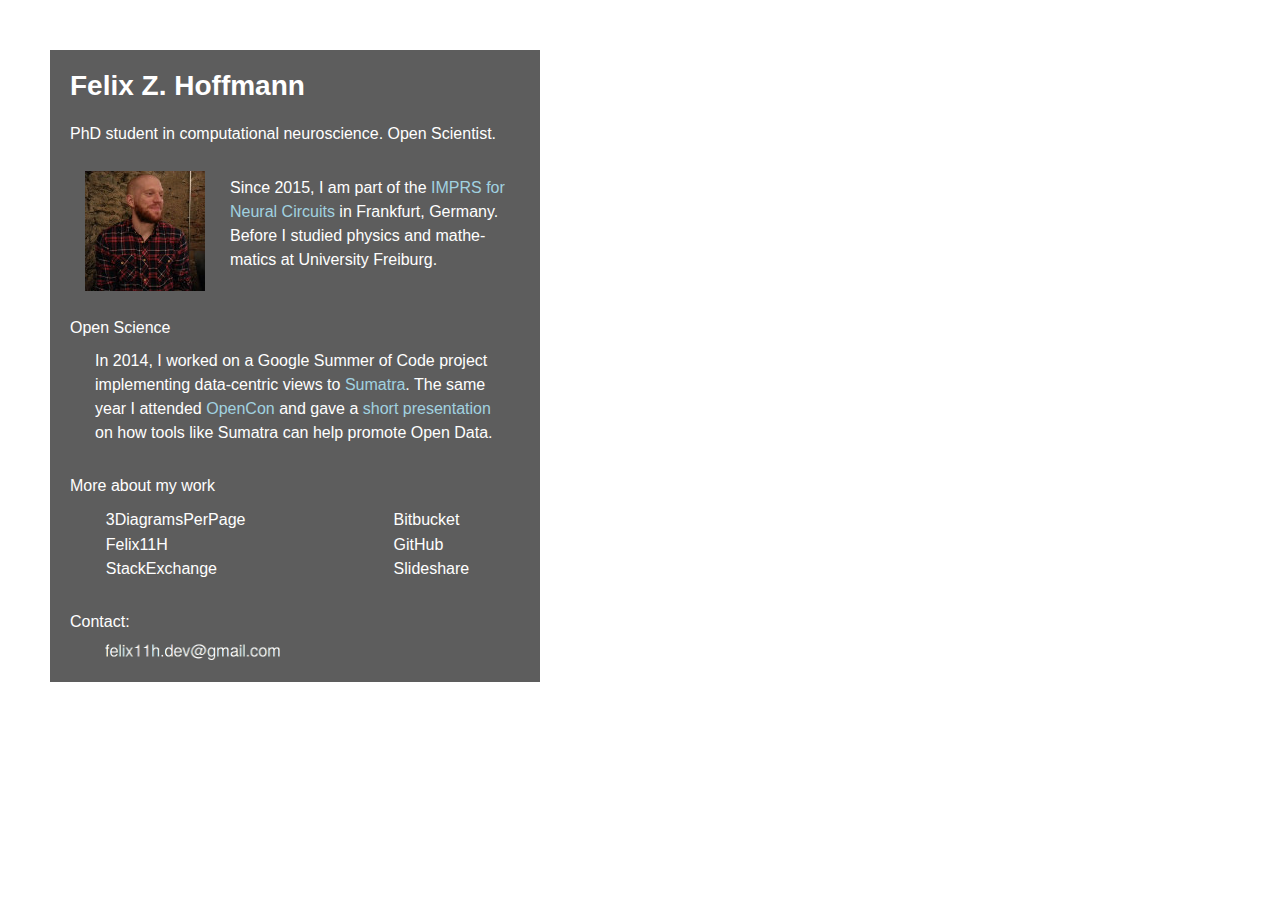
==== index.html @ 8c6c7e8d "3dpp: Wordpress -> GitHub pages link" ====
<!doctype html>
<html>

<script>
  (function(i,s,o,g,r,a,m){i['GoogleAnalyticsObject']=r;i[r]=i[r]||function(){
  (i[r].q=i[r].q||[]).push(arguments)},i[r].l=1*new Date();a=s.createElement(o),
  m=s.getElementsByTagName(o)[0];a.async=1;a.src=g;m.parentNode.insertBefore(a,m)
  })(window,document,'script','//www.google-analytics.com/analytics.js','ga');

  ga('create', 'UA-71582159-1', 'auto');
  ga('send', 'pageview');

</script>

  <head>
    <title>Felix Z. Hoffmann</title>
    <meta http-equiv="content-type" content="text/html; charset=utf-8" />
    <link rel="stylesheet" href="styles.css" type="text/css" />	
    <link rel="stylesheet" href="media/css/font-awesome.min.css">
    <script type="text/javascript" src="jquery-1.11.1.min.js"></script>
    <script type="text/javascript" src="jquery-backstretch.js"></script>
    <script type="text/javascript">
     $.backstretch("img/seminar.jpg", {speed: 150});
    </script>
  </head>
	
  <body>
    <div id="content">
      <h1>Felix Z. Hoffmann</h1>
      <p style="margin-top: 20px"> 
        PhD student in computational neuroscience. Open Scientist.
      </p>

      <!-- <h2>Me</h2> -->
      <p style="margin-left:10px;margin-right:15px;margin-top:30px;text-align:lwft;"> 
        <img src="img/profile.jpg" width="120" style="float:left; padding-left: 5px;padding-right: 25px; margin-top: -5px;">
       Since 2015, I am part of the <a href="http://brain.mpg.de/graduate-studies.html">IMPRS for Neural Circuits</a> in Frankfurt, Germany. Before I
       studied physics and mathe- matics at University Freiburg.
      </p>


      <!-- <p style="margin-top: 45px; margin-bottom: 15px">
      Research <br/>
      <div style="margin-left:35px; margin-right: 35px; margin-top:-10px">
      <ul style="width=100%; float:left; color: white;  
      font-family: Helvetica; list-style-type: none;">   
      <li> </li>
      </ul>
      </div>
      </p>  -->


      <h2 style="margin-top: 40px;"> Open Science </h2>

      <p style="margin-top: -10px; margin-bottom: 5px; margin-right: 25px; margin-left:25px">
        In 2014, I worked on a Google Summer of Code project
        implementing data-centric views to <a href="https://github.com/open-research/sumatra">Sumatra</a><!--, a toolkit
        supporting reproducibility in computational research-->. The same
        year I attended <a href="http://www.opencon2015.org/">OpenCon</a> and gave a <a href="https://youtu.be/xfIG2vorf7g?t=21m38s">short presentation</a>
        on how tools like Sumatra can help promote Open Data. 
      </p>
  

      <!-- <h2>Research</h2>
      <p>  </p>

      <h2> Open Science</h2>
      
      
      <p style="margin-top: 35px">
      Latest:
      <div style="margin-left:5px; margin-right: 0px; margin-top:-15px">
      <dl style="color: white;  font-family: Helvetica;">
      <dt>Jan 2015</dt>
      <dd>
      I'll be at the  
      <a href="https://www.force11.org/meetings/force2015">
      Force2015 conference
      </a> 
      in Oxford, demoing Sumatra. Come say hi!
      </dd>
      <dt>Nov 2014</dt>
      <dd>
      I'm attending 
      <a href="http://opencon2014.org/">OpenCon2014</a> 
      in Washington, D.C.!
      </dd>
      <dt>Sep 2014</dt>
      <dd>
      I'm participating in the <a href="http://www.bccn-goettingen.de/events/cns-course">12th Summer Course on Computational Neuroscience</a> in Göttingen.
      </dd> 
      <dt>Aug 2014</dt> 
      <dd>               
      I completed my <a href="https://www.google-melange.com/gsoc/homepage/google/gsoc2014">Google Summer of Code</a> project, implementing a data-centric approach to provenace capture with <a href=http://neuralensemble.org/sumatra/">Sumatra.</a> 
      </dd>
      </dl>
      </div>
      </p> -->

      <h2 style="margin-top:25px"> More about my work </h2>

        <div style="margin-left:35px; margin-right: 50px; margin-top:-10px">
          <ul style="width=50%; float:left; color: white;  
              font-family: Helvetica; list-style-type: none;">            
            <li>
              <a class="profile" href="http://felix11h.github.io/blog/">
                <i class="fa fa-bar-chart fa-fw"></i> 3DiagramsPerPage
              </a> 
            </li>
            <li>
              <a class="profile" href="https://twitter.com/Felix11H">
                <i class="fa fa-twitter fa-fw"></i> Felix11H
              </a> 
            </li>
            <li>
              <a class="profile" href="http://stackexchange.com/users/354346/felix-hoffmann">
                <i class="fa fa-stack-exchange fa-fw"></i> StackExchange
              </a>
            </li> 
          </ul>

          <ul style="width=50%; float:right; color: white;  
              font-family: Helvetica; list-style-type: none;">            
            <li>              
              <a class="profile" href="https://bitbucket.org/Felix11H">
                <i class="fa fa-bitbucket fa-fw"></i> Bitbucket
              </a>
            </li>
            <li>
              <a class="profile" href="https://github.com/Felix11H">
                <i class="fa fa-github fa-fw"></i> GitHub
              </a>
            </li>

            <li>
              <a class="profile" href="http://www.slideshare.net/Felix11H">
                <i class="fa fa-slideshare fa-fw"></i> Slideshare
              </a>
            </li>
          </ul>

        </div>



      <p>
        &nbsp; </br>
        &nbsp; </br>
      </p>


      <!-- <p style="margin-top: 50px; margin-bottom: 15px">
      Personal: <br/>
      <div style="margin-left:35px; margin-right: 35px; margin-top:-10px">
      <ul style="width=100%; float:left; color: white;  
      font-family: Helvetica; list-style-type: none;">   
      <li> I have a 
      <a class="profile" href="http://brickset.com/sets/wantedby-Felix11H">Lego wishlist</a>. Here's <a class="profile" href="lego/index.html">why</a>.</li>
      </ul>
      </div>
      </p> -->
  


      <!-- <p style="margin-top:-10px">Network Profiles:
      <div style="margin-left:5px; margin-right: 0px; margin-top:-15px">
      <dl style="color: white;  font-family: Helvetica;">
      <dt>Blog</dt>
      <dd>
      <a href="http://3diagramsperpage.wordpress.com/">
      3DiagramsPerPage
      </a> 
      </dd>
      <dt>Twitter</dt>
      <dd>
      <a href="https://twitter.com/Felix11H">
      @Felix11H
      </a> 
      </dd> 
      </dl>
      </div>
      </p> -->


      <p style="margin-top: 55px; margin-bottom: -5px">
      Contact: <br/>
        <img src="img/dev_addr.png" width="175" style="padding-left:35px;padding-top:10px">
      </p>


    </div>
  </body>
	
</html>
---- styles.css ----
* { padding: 0; margin: 0; }
p { color: white; font-family: Helvetica; font-size: 16px; line-height: 24px; margin-bottom: 22px; }
h1 { color: white; font-family: Helvetica; font-size: 28px; line-height: 32px; margin-bottom:20px; }
h2 { color: white; font-family: Helvetica; font-size: 16px; line-height: 32px; margin-bottom:15px; font-weight: normal;}
a { color: #A1D2E0; font-weight: normal; text-decoration: none; }
a:hover { text-decoration: underline; }

#content {background-color: rgba(53,53,53,0.8);; width: 450px; padding: 20px 20px 20px 20px; margin: 50px auto 0 50px !important; }
img {border: none;}
p.small { color: #547D91; font-family: Helvetica; font-size: 12px; line-height: 24px; margin-bottom: 22px; }

.profile{color: white; font-weight:normal;}
.profile:hover {text-decoration: none; color: #A1D2E0;}

li { margin: 0.05em; text-align: float-left; color: white; font-family: Helvetica; font-size: 16px; line-height: 24px;}
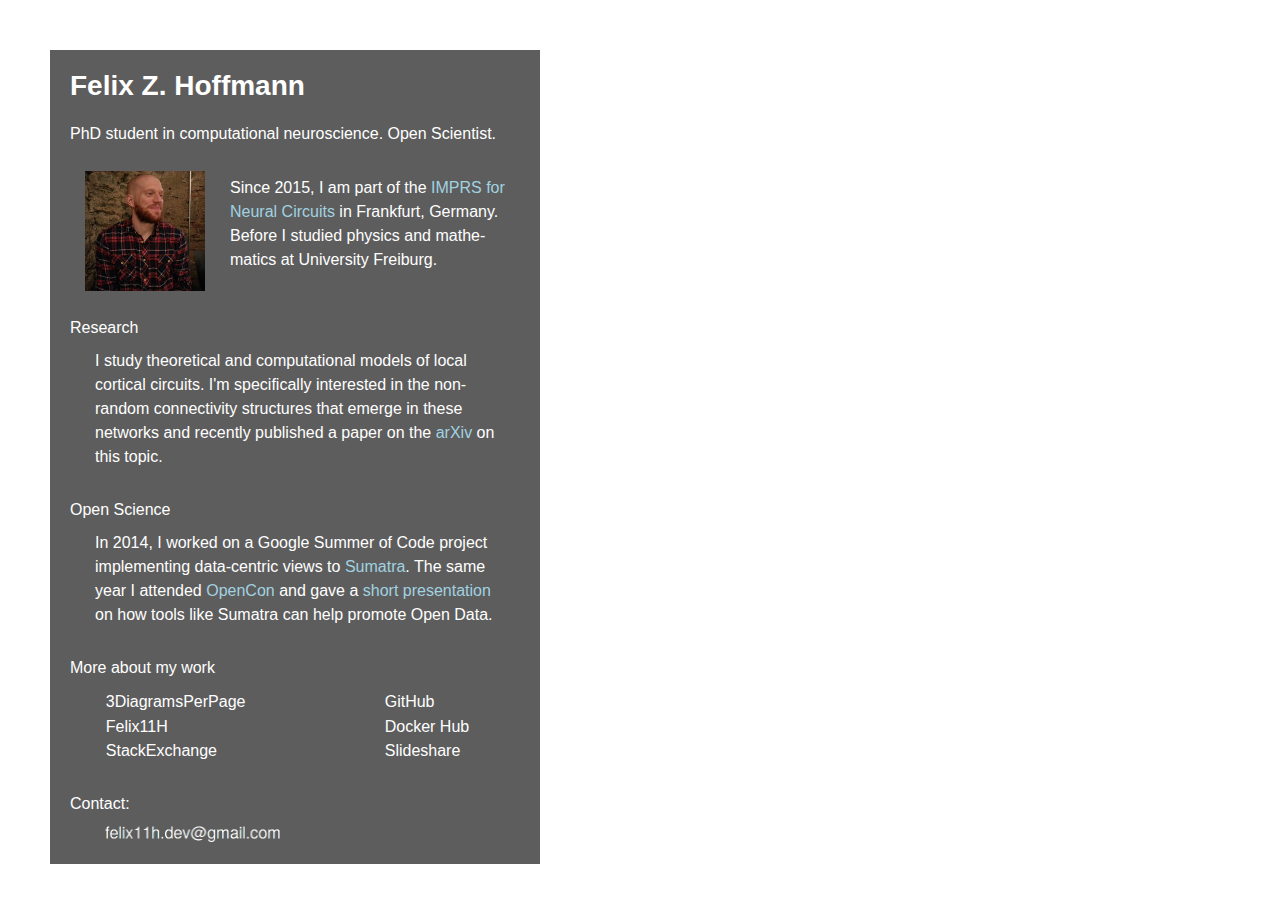
==== commit 3efbb63e: "add article (arXiv)" ====
--- a/index.html
+++ b/index.html
@@ -16,7 +16,8 @@
     <title>Felix Z. Hoffmann</title>
     <meta http-equiv="content-type" content="text/html; charset=utf-8" />
     <link rel="stylesheet" href="styles.css" type="text/css" />	
-    <link rel="stylesheet" href="media/css/font-awesome.min.css">
+    <link rel="stylesheet" href="media/css/font-awesome.min.css" />
+    <link rel="stylesheet" href="media/fonts/fontcustom/fontcustom.css" />
     <script type="text/javascript" src="jquery-1.11.1.min.js"></script>
     <script type="text/javascript" src="jquery-backstretch.js"></script>
     <script type="text/javascript">
@@ -50,7 +51,14 @@
       </p>  -->
 
 
-      <h2 style="margin-top: 40px;"> Open Science </h2>
+      <h2 style="margin-top: 40px;"> Research </h2>
+
+      <p style="margin-top: -10px; margin-bottom: 5px; margin-right: 25px; margin-left:25px">
+        I study theoretical and computational models of local cortical circuits. I'm specifically interested in the non-random connectivity structures that emerge in these networks and recently published a paper on the <a href="http://arxiv.org/abs/1609.04245">arXiv</a> on this topic.
+      </p>
+
+      
+      <h2 style="margin-top: 25px;"> Open Science </h2>
 
       <p style="margin-top: -10px; margin-bottom: 5px; margin-right: 25px; margin-left:25px">
         In 2014, I worked on a Google Summer of Code project
@@ -67,35 +75,7 @@
       <h2> Open Science</h2>
       
       
-      <p style="margin-top: 35px">
-      Latest:
-      <div style="margin-left:5px; margin-right: 0px; margin-top:-15px">
-      <dl style="color: white;  font-family: Helvetica;">
-      <dt>Jan 2015</dt>
-      <dd>
-      I'll be at the  
-      <a href="https://www.force11.org/meetings/force2015">
-      Force2015 conference
-      </a> 
-      in Oxford, demoing Sumatra. Come say hi!
-      </dd>
-      <dt>Nov 2014</dt>
-      <dd>
-      I'm attending 
-      <a href="http://opencon2014.org/">OpenCon2014</a> 
-      in Washington, D.C.!
-      </dd>
-      <dt>Sep 2014</dt>
-      <dd>
-      I'm participating in the <a href="http://www.bccn-goettingen.de/events/cns-course">12th Summer Course on Computational Neuroscience</a> in Göttingen.
-      </dd> 
-      <dt>Aug 2014</dt> 
-      <dd>               
-      I completed my <a href="https://www.google-melange.com/gsoc/homepage/google/gsoc2014">Google Summer of Code</a> project, implementing a data-centric approach to provenace capture with <a href=http://neuralensemble.org/sumatra/">Sumatra.</a> 
-      </dd>
-      </dl>
-      </div>
-      </p> -->
+  -->
 
       <h2 style="margin-top:25px"> More about my work </h2>
 
@@ -121,17 +101,17 @@
 
           <ul style="width=50%; float:right; color: white;  
               font-family: Helvetica; list-style-type: none;">            
-            <li>              
-              <a class="profile" href="https://bitbucket.org/Felix11H">
-                <i class="fa fa-bitbucket fa-fw"></i> Bitbucket
-              </a>
-            </li>
+
             <li>
               <a class="profile" href="https://github.com/Felix11H">
                 <i class="fa fa-github fa-fw"></i> GitHub
               </a>
             </li>
-
+            <li>              
+              <a class="profile" href="https://hub.docker.com/u/felix11h/">
+                <i class="fa fa-docker fa-fw"></i> Docker Hub
+              </a>
+            </li>
             <li>
               <a class="profile" href="http://www.slideshare.net/Felix11H">
                 <i class="fa fa-slideshare fa-fw"></i> Slideshare
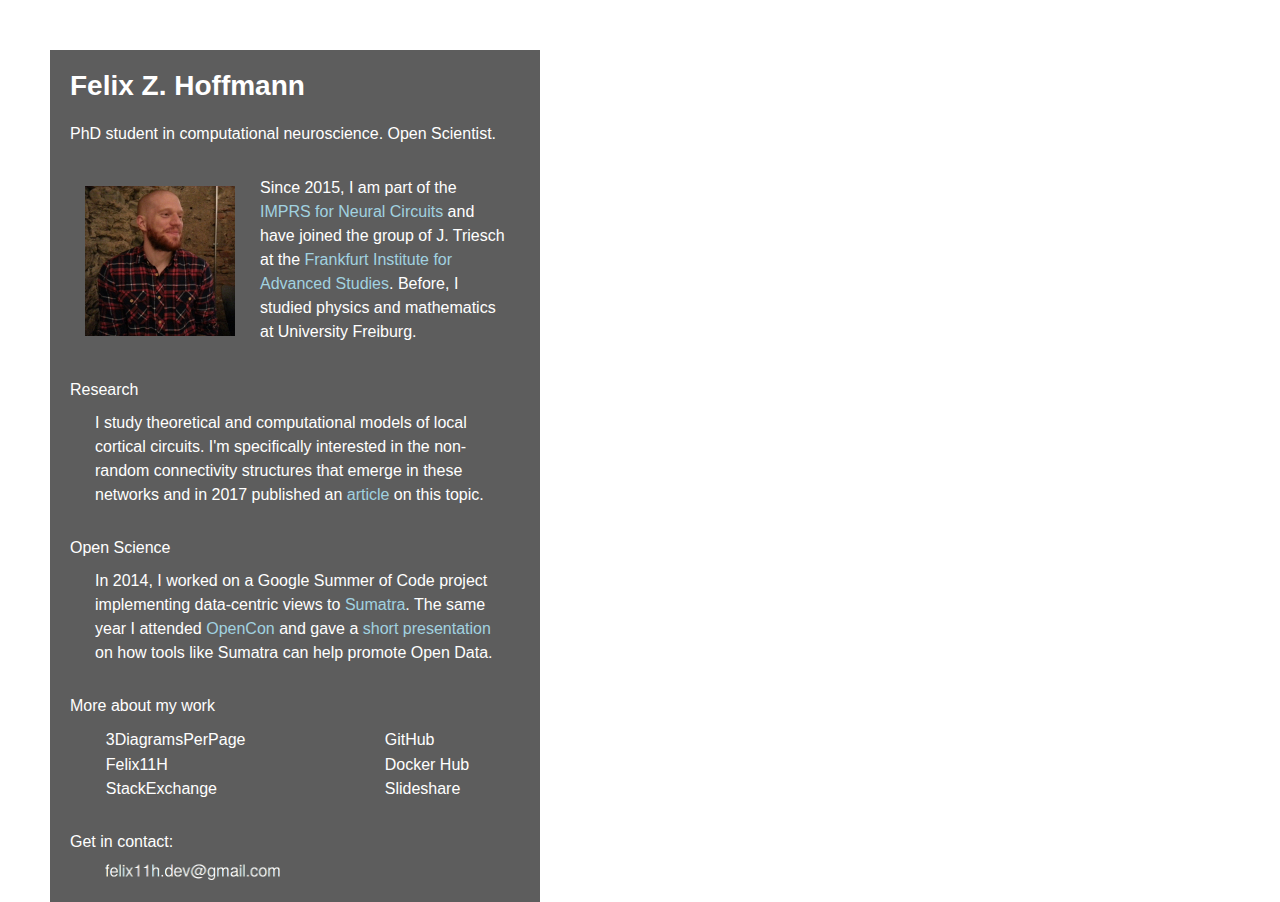
==== commit 26f24405: "add MIT article, update bio, profile pic and contact line" ====
--- a/index.html
+++ b/index.html
@@ -34,9 +34,8 @@
 
       <!-- <h2>Me</h2> -->
       <p style="margin-left:10px;margin-right:15px;margin-top:30px;text-align:lwft;"> 
-        <img src="img/profile.jpg" width="120" style="float:left; padding-left: 5px;padding-right: 25px; margin-top: -5px;">
-       Since 2015, I am part of the <a href="http://brain.mpg.de/graduate-studies.html">IMPRS for Neural Circuits</a> in Frankfurt, Germany. Before I
-       studied physics and mathe- matics at University Freiburg.
+        <img src="img/profile.jpg" width="150" style="float:left; padding-left: 5px;padding-right: 25px; margin-top: 10px;">
+        Since 2015, I am part of the <a href="http://brain.mpg.de/graduate-studies.html">IMPRS for Neural Circuits</a> and have joined the group of J. Triesch at the <a href="http://fias.uni-frankfurt.de/">Frankfurt Institute for Advanced Studies</a>. Before, I studied physics and mathematics at University Freiburg.
       </p>
 
 
@@ -51,10 +50,10 @@
       </p>  -->
 
 
-      <h2 style="margin-top: 40px;"> Research </h2>
+      <h2 style="margin-top: 30px;"> Research </h2>
 
       <p style="margin-top: -10px; margin-bottom: 5px; margin-right: 25px; margin-left:25px">
-        I study theoretical and computational models of local cortical circuits. I'm specifically interested in the non-random connectivity structures that emerge in these networks and recently published a paper on the <a href="http://arxiv.org/abs/1609.04245">arXiv</a> on this topic.
+        I study theoretical and computational models of local cortical circuits. I'm specifically interested in the non-random connectivity structures that emerge in these networks and in 2017 published an <a href="http://dx.doi.org/10.1162/NETN_a_00004">article</a> on this topic.
       </p>
 
       
@@ -163,7 +162,7 @@
 
 
       <p style="margin-top: 55px; margin-bottom: -5px">
-      Contact: <br/>
+      Get in contact: <br/>
         <img src="img/dev_addr.png" width="175" style="padding-left:35px;padding-top:10px">
       </p>
 
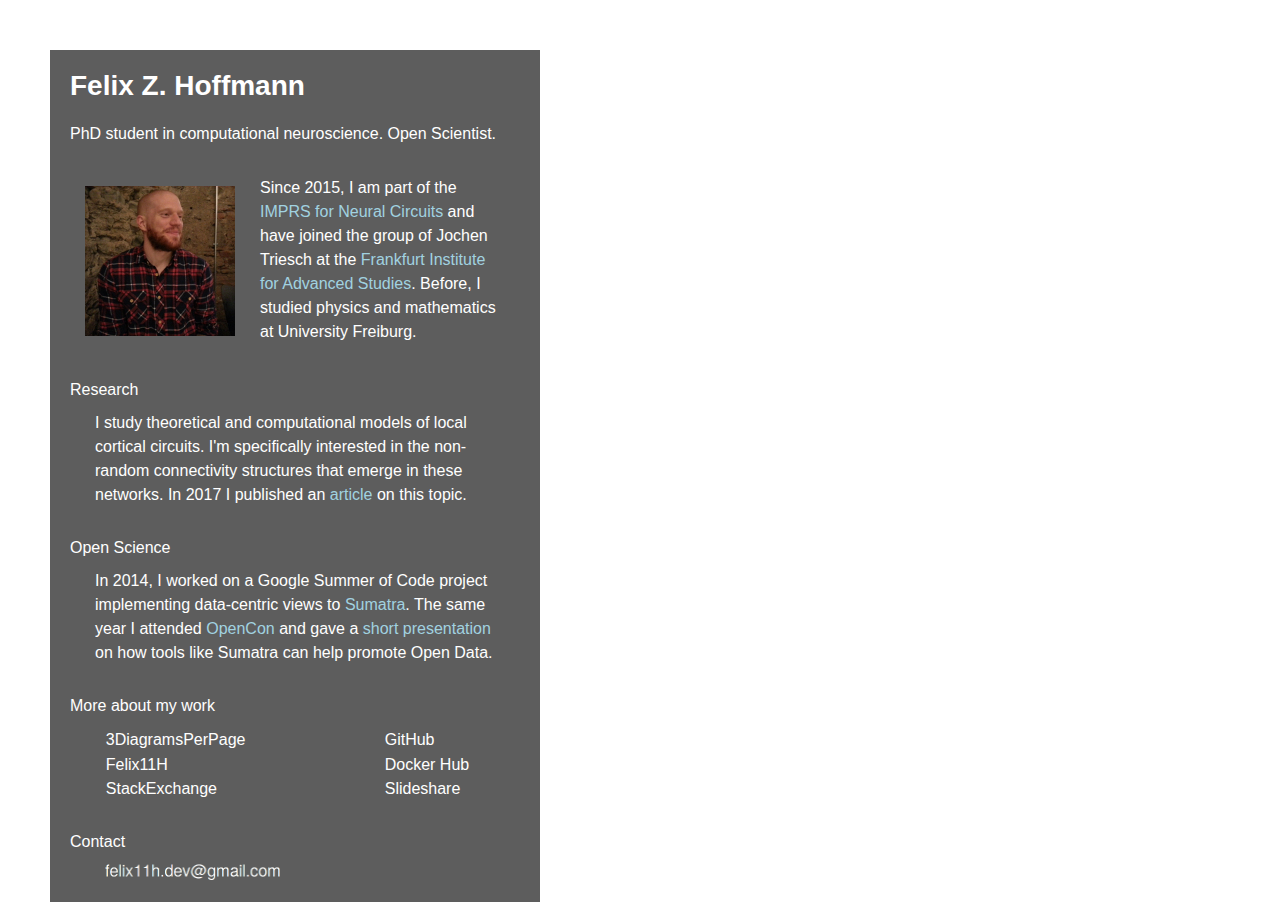
==== commit c0820559: "split sentences" ====
--- a/index.html
+++ b/index.html
@@ -35,7 +35,7 @@
       <!-- <h2>Me</h2> -->
       <p style="margin-left:10px;margin-right:15px;margin-top:30px;text-align:lwft;"> 
         <img src="img/profile.jpg" width="150" style="float:left; padding-left: 5px;padding-right: 25px; margin-top: 10px;">
-        Since 2015, I am part of the <a href="http://brain.mpg.de/graduate-studies.html">IMPRS for Neural Circuits</a> and have joined the group of J. Triesch at the <a href="http://fias.uni-frankfurt.de/">Frankfurt Institute for Advanced Studies</a>. Before, I studied physics and mathematics at University Freiburg.
+        Since 2015, I am part of the <a href="http://brain.mpg.de/graduate-studies.html">IMPRS for Neural Circuits</a> and have joined the group of Jochen Triesch at the <a href="http://fias.uni-frankfurt.de/">Frankfurt Institute for Advanced Studies</a>. Before, I studied physics and mathematics at University Freiburg.
       </p>
 
 
@@ -53,7 +53,7 @@
       <h2 style="margin-top: 30px;"> Research </h2>
 
       <p style="margin-top: -10px; margin-bottom: 5px; margin-right: 25px; margin-left:25px">
-        I study theoretical and computational models of local cortical circuits. I'm specifically interested in the non-random connectivity structures that emerge in these networks and in 2017 published an <a href="http://dx.doi.org/10.1162/NETN_a_00004">article</a> on this topic.
+        I study theoretical and computational models of local cortical circuits. I'm specifically interested in the non-random connectivity structures that emerge in these networks. In 2017 I published an <a href="http://www.mitpressjournals.org/doi/abs/10.1162/NETN_a_00004#.WONfw0exVjU">article</a> on this topic.
       </p>
 
       
@@ -162,7 +162,7 @@
 
 
       <p style="margin-top: 55px; margin-bottom: -5px">
-      Get in contact: <br/>
+      Contact <br/>
         <img src="img/dev_addr.png" width="175" style="padding-left:35px;padding-top:10px">
       </p>
 
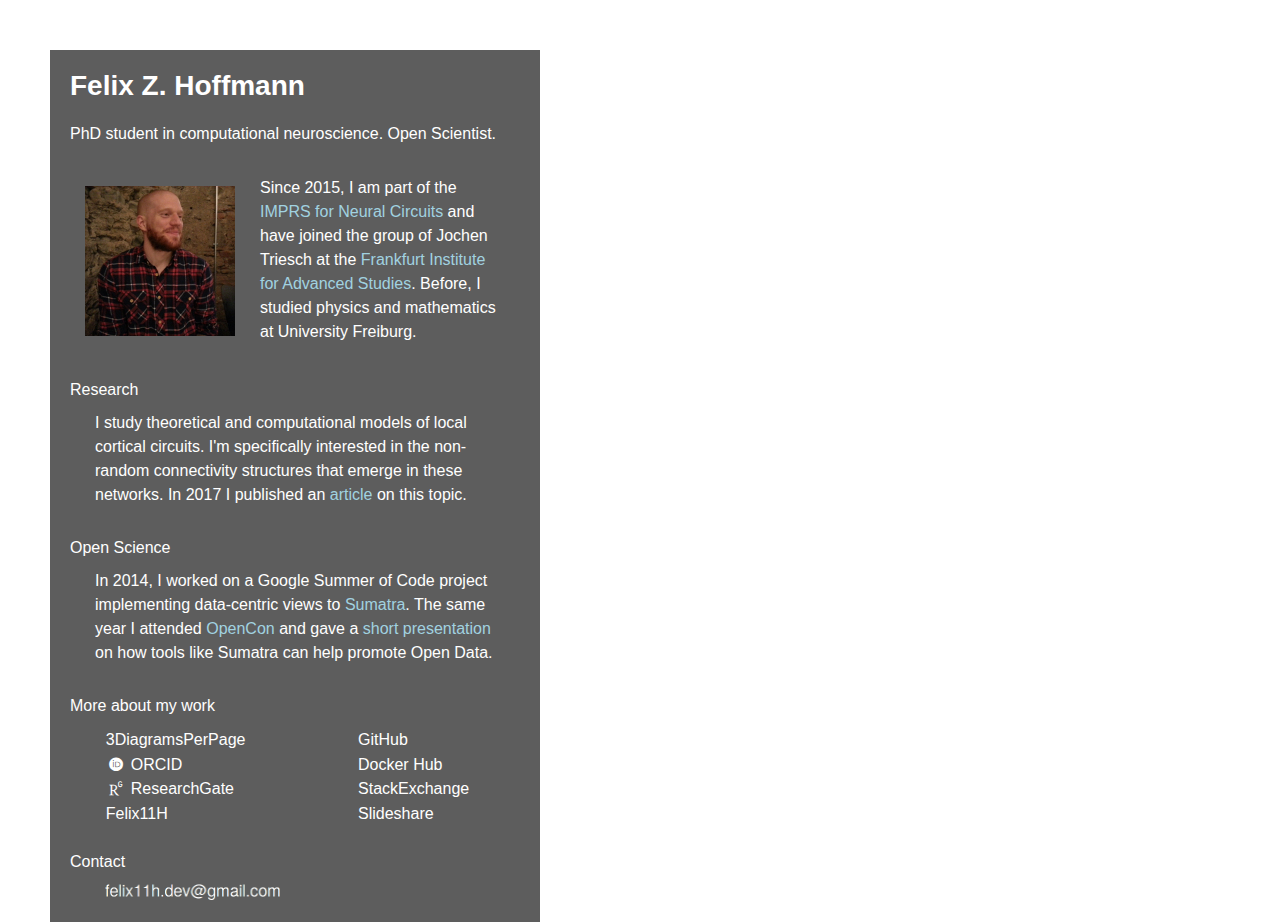
==== commit ec5483a4: "add ResearchGate & ORCID links" ====
--- a/index.html
+++ b/index.html
@@ -17,6 +17,7 @@
     <meta http-equiv="content-type" content="text/html; charset=utf-8" />
     <link rel="stylesheet" href="styles.css" type="text/css" />	
     <link rel="stylesheet" href="media/css/font-awesome.min.css" />
+    <link rel="stylesheet" href="media/css/academicons.css"/>
     <link rel="stylesheet" href="media/fonts/fontcustom/fontcustom.css" />
     <script type="text/javascript" src="jquery-1.11.1.min.js"></script>
     <script type="text/javascript" src="jquery-backstretch.js"></script>
@@ -87,15 +88,23 @@
               </a> 
             </li>
             <li>
+              <a class="profile" href="http://orcid.org/0000-0002-5770-3941">
+                <i class="ai ai-orcid ai-fw"></i> ORCID
+              </a> 
+            </li>
+            <li>
+              <a class="profile" href="https://www.researchgate.net/profile/Felix_Hoffmann2">
+                <i class="ai ai-researchgate ai-fw"></i> ResearchGate
+              </a> 
+            </li>
+
+            <li>
               <a class="profile" href="https://twitter.com/Felix11H">
                 <i class="fa fa-twitter fa-fw"></i> Felix11H
               </a> 
             </li>
-            <li>
-              <a class="profile" href="http://stackexchange.com/users/354346/felix-hoffmann">
-                <i class="fa fa-stack-exchange fa-fw"></i> StackExchange
-              </a>
-            </li> 
+
+           
           </ul>
 
           <ul style="width=50%; float:right; color: white;  
@@ -111,6 +120,11 @@
                 <i class="fa fa-docker fa-fw"></i> Docker Hub
               </a>
             </li>
+            <li>
+              <a class="profile" href="http://stackexchange.com/users/354346/felix-hoffmann">
+                <i class="fa fa-stack-exchange fa-fw"></i> StackExchange
+              </a>
+            </li> 
             <li>
               <a class="profile" href="http://www.slideshare.net/Felix11H">
                 <i class="fa fa-slideshare fa-fw"></i> Slideshare
@@ -161,7 +175,7 @@
       </p> -->
 
 
-      <p style="margin-top: 55px; margin-bottom: -5px">
+      <p style="margin-top: 75px; margin-bottom: -5px">
       Contact <br/>
         <img src="img/dev_addr.png" width="175" style="padding-left:35px;padding-top:10px">
       </p>
--- a/media/css/academicons.css
+++ b/media/css/academicons.css
@@ -0,0 +1,249 @@
+/*
+ *  Academicons 1.6.0 by James Walsh - https://github.com/jpswalsh
+ *  Fonts generated using the IcoMoon app - http://icomoon.io/app
+ *  Square icons designed to be used alongside Font Awesome square icons - https://fortawesome.github.io/Font-Awesome/
+ *  Licenses - Font: SIL OFL 1.1, CSS: MIT License
+ */
+@font-face {
+    font-family: 'Academicons';
+    src:url('../fonts/academicons.eot?v=1.7.0');
+    src:url('../fonts/academicons.eot?v=1.7.0') format('embedded-opentype'),
+        url('../fonts/academicons.ttf?v=1.7.0') format('truetype'),
+        url('../fonts/academicons.woff?v=1.7.0') format('woff'),
+        url('../fonts/academicons.svg?v=1.7.0#academicons') format('svg');
+    font-weight: normal;
+    font-style: normal;
+}
+.ai {
+	display:inline-block;
+	font:normal normal normal 14px/1 Academicons;
+	font-size:inherit;
+	text-rendering:auto;
+	-webkit-font-smoothing:antialiased;
+	-moz-osx-font-smoothing:grayscale;
+}
+.ai-google-scholar:before {
+    content: "\e900";
+}
+.ai-google-scholar-square:before {
+    content: "\e901";
+}
+.ai-researchgate:before {
+    content: "\e902";
+}
+.ai-researchgate-square:before {
+    content: "\e903";
+}
+.ai-mendeley:before {
+    content: "\e904";
+}
+.ai-mendeley-square:before {
+    content: "\e905";
+}
+.ai-orcid:before {
+    content: "\e906";
+}
+.ai-orcid-square:before {
+    content: "\e907";
+}
+.ai-impactstory:before {
+    content: "\e908";
+}
+.ai-impactstory-square:before {
+    content: "\e909";
+}
+.ai-academia:before {
+    content: "\e910";
+}
+.ai-academia-square:before {
+    content: "\e911";
+}
+.ai-zotero:before {
+    content: "\e912";
+}
+.ai-zotero-square:before {
+    content: "\e913";
+}
+.ai-figshare:before {
+    content: "\e914";
+}
+.ai-figshare-square:before {
+    content: "\e915";
+}
+.ai-dryad:before {
+    content: "\e916";
+}
+.ai-dryad-square:before {
+    content: "\e917";
+}
+.ai-arxiv:before {
+    content: "\e918";
+}
+.ai-arxiv-square:before {
+    content: "\e919";
+}
+.ai-scirate:before {
+    content: "\e920";
+}
+.ai-scirate-square:before {
+    content: "\e921";
+}
+.ai-open-access:before {
+    content: "\e922";
+}
+.ai-open-access-square:before {
+    content: "\e923";
+}
+.ai-courser:before {
+    content: "\e924";
+}
+.ai-courser-square:before {
+    content: "\e925";
+}
+.ai-osf:before {
+    content: "\e926";
+}
+.ai-osf-square:before {
+    content: "\e927";
+}
+.ai-doi:before {
+    content: "\e928";
+}
+.ai-doi-square:before {
+    content: "\e929";
+}
+.ai-inspire:before {
+    content: "\e930";
+}
+.ai-inspire-square:before {
+    content: "\e931";
+}
+.ai-pubmed:before {
+    content: "\e932";
+}
+.ai-pubmed-square:before {
+    content: "\e933";
+}
+.ai-acclaim:before {
+    content: "\e934";
+}
+.ai-acclaim-square:before {
+    content: "\e935";
+}
+/*  Duplication of the FontAwesome style classes using 'ai' in place of 'fa'. */
+.ai-lg {
+  font-size: 1.33333333em;
+  line-height: 0.75em;
+  vertical-align: -15%;
+}
+.ai-2x {
+  font-size: 2em;
+}
+.ai-3x {
+  font-size: 3em;
+}
+.ai-4x {
+  font-size: 4em;
+}
+.ai-5x {
+  font-size: 5em;
+}
+.ai-fw {
+  width: 1.28571429em;
+  text-align: center;
+}
+.ai-ul {
+  padding-left: 0;
+  margin-left: 2.14285714em;
+  list-style-type: none;
+}
+.ai-ul > li {
+  position: relative;
+}
+.ai-li {
+  position: absolute;
+  left: -2.14285714em;
+  width: 2.14285714em;
+  top: 0.14285714em;
+  text-align: center;
+}
+.ai-li.fa-lg {
+  left: -1.85714286em;
+}
+.ai-border {
+  padding: .2em .25em .15em;
+  border: solid 0.08em #eeeeee;
+  border-radius: .1em;
+}
+.ai-pull-left {
+  float: left;
+}
+.ai-pull-right {
+  float: right;
+}
+.ai.fa-pull-left {
+  margin-right: .3em;
+}
+.ai.fa-pull-right {
+  margin-left: .3em;
+}
+/*  
+ *  Repeat of the FontAwesome style classes to prevent override if academicons.css
+ *  is called after font-awesome.css.
+ */
+.fa-lg {
+  font-size: 1.33333333em;
+  line-height: 0.75em;
+  vertical-align: -15%;
+}
+.fa-2x {
+  font-size: 2em;
+}
+.fa-3x {
+  font-size: 3em;
+}
+.fa-4x {
+  font-size: 4em;
+}
+.fa-5x {
+  font-size: 5em;
+}
+.fa-fw {
+  width: 1.28571429em;
+  text-align: center;
+}
+.fa-ul {
+  padding-left: 0;
+  margin-left: 2.14285714em;
+  list-style-type: none;
+}
+.fa-ul > li {
+  position: relative;
+}
+.fa-li {
+  position: absolute;
+  left: -2.14285714em;
+  width: 2.14285714em;
+  top: 0.14285714em;
+  text-align: center;
+}
+.fa-li.fa-lg {
+  left: -1.85714286em;
+}
+.fa-border {
+  padding: .2em .25em .15em;
+  border: solid 0.08em #eeeeee;
+  border-radius: .1em;
+}
+.fa-pull-left {
+  float: left;
+}
+.fa-pull-right {
+  float: right;
+}
+.fa.fa-pull-left {
+  margin-right: .3em;
+}
+.fa.fa-pull-right {
+  margin-left: .3em;
+}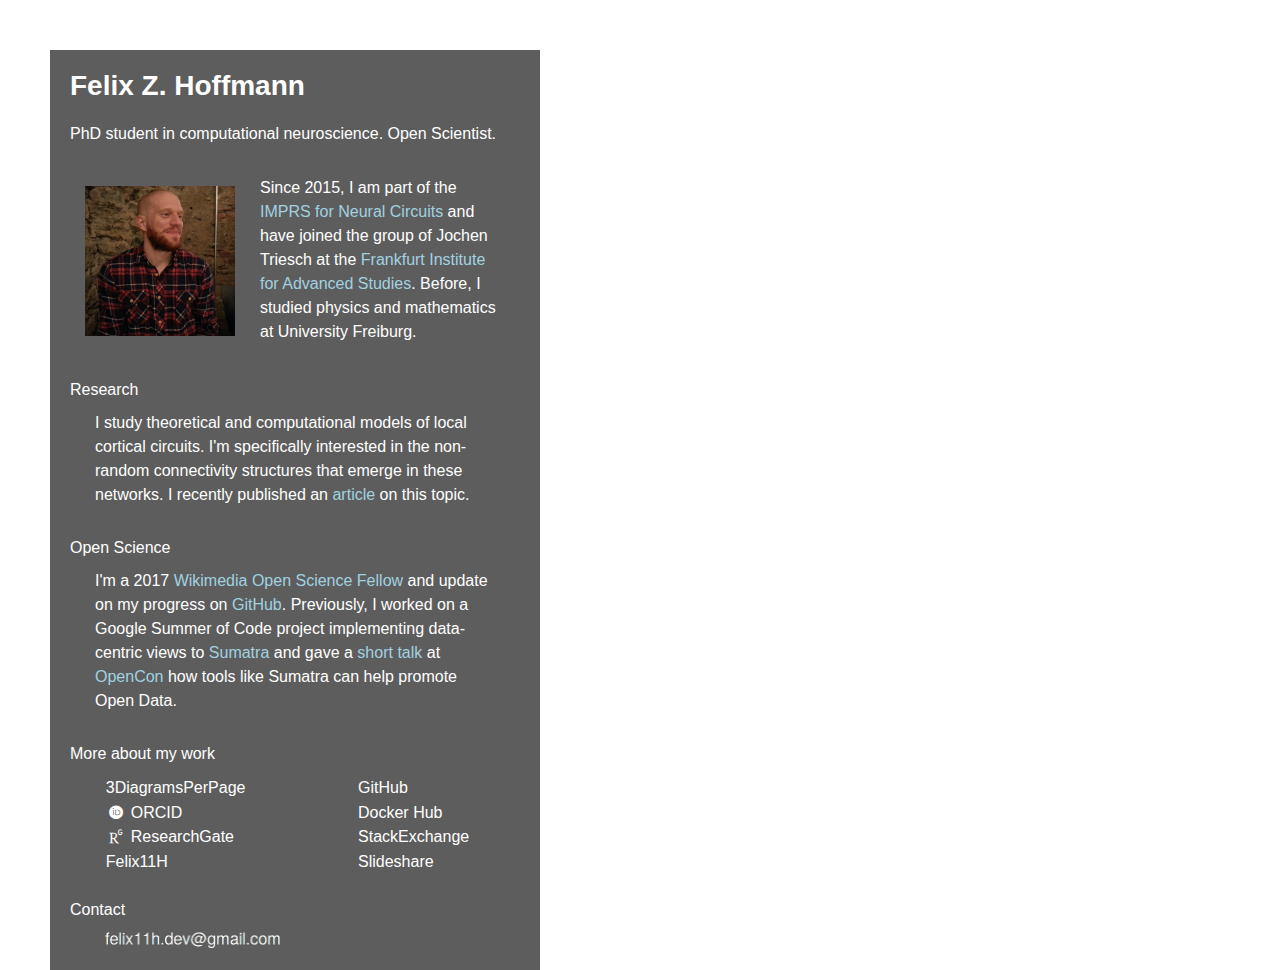
==== commit 511a1375: "add Wikimedia Open Science Fellowship Program info" ====
--- a/index.html
+++ b/index.html
@@ -54,18 +54,18 @@
       <h2 style="margin-top: 30px;"> Research </h2>
 
       <p style="margin-top: -10px; margin-bottom: 5px; margin-right: 25px; margin-left:25px">
-        I study theoretical and computational models of local cortical circuits. I'm specifically interested in the non-random connectivity structures that emerge in these networks. In 2017 I published an <a href="http://www.mitpressjournals.org/doi/abs/10.1162/NETN_a_00004#.WONfw0exVjU">article</a> on this topic.
+        I study theoretical and computational models of local cortical circuits. I'm specifically interested in the non-random connectivity structures that emerge in these networks. I recently published an <a href="http://www.mitpressjournals.org/doi/abs/10.1162/NETN_a_00004#.WONfw0exVjU">article</a> on this topic.
       </p>
 
       
       <h2 style="margin-top: 25px;"> Open Science </h2>
 
       <p style="margin-top: -10px; margin-bottom: 5px; margin-right: 25px; margin-left:25px">
-        In 2014, I worked on a Google Summer of Code project
+        I'm a 2017 <a href="https://wikimedia.de/wiki/BildungWissenschaftKultur/Fellowprogramm/Fellows">Wikimedia Open Science Fellow</a> and update on my progress on <a href="https://github.com/Felix11H/wikimedia_open_science_fellowship">GitHub</a>. 
+        Previously, I worked on a Google Summer of Code project
         implementing data-centric views to <a href="https://github.com/open-research/sumatra">Sumatra</a><!--, a toolkit
-        supporting reproducibility in computational research-->. The same
-        year I attended <a href="http://www.opencon2015.org/">OpenCon</a> and gave a <a href="https://youtu.be/xfIG2vorf7g?t=21m38s">short presentation</a>
-        on how tools like Sumatra can help promote Open Data. 
+        supporting reproducibility in computational research--> and gave a <a href="https://youtu.be/xfIG2vorf7g?t=21m38s">short talk</a>
+        at <a href="http://www.opencon2015.org/">OpenCon</a> how tools like Sumatra can help promote Open Data. 
       </p>
   
 
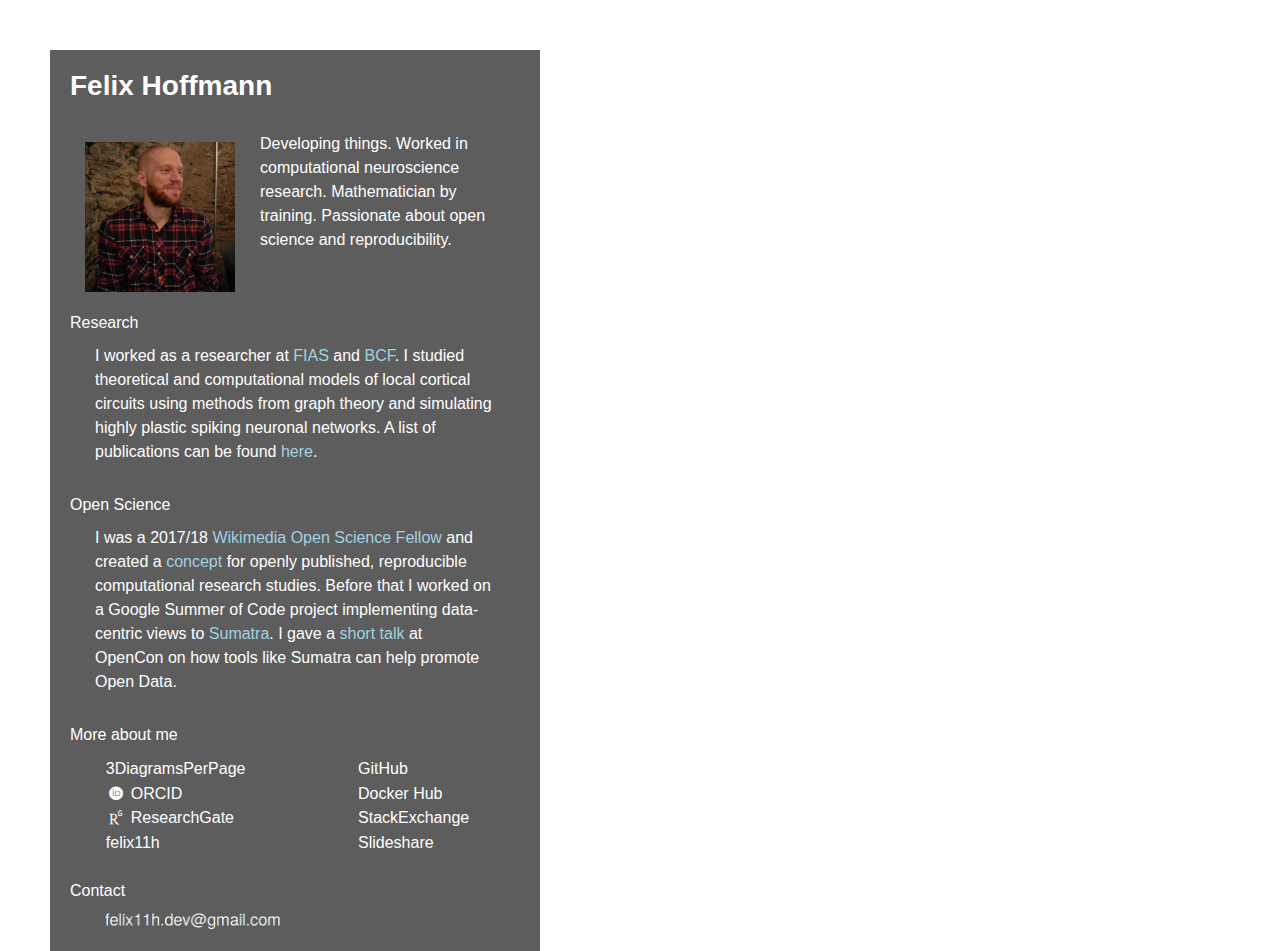
==== commit f9e2869e: "2020 update" ====
--- a/index.html
+++ b/index.html
@@ -13,7 +13,7 @@
 </script>
 
   <head>
-    <title>Felix Z. Hoffmann</title>
+    <title>Felix Hoffmann</title>
     <meta http-equiv="content-type" content="text/html; charset=utf-8" />
     <link rel="stylesheet" href="styles.css" type="text/css" />	
     <link rel="stylesheet" href="media/css/font-awesome.min.css" />
@@ -28,15 +28,15 @@
 	
   <body>
     <div id="content">
-      <h1>Felix Z. Hoffmann</h1>
-      <p style="margin-top: 20px"> 
-        PhD student in computational neuroscience. Open Scientist.
-      </p>
-
+      <h1>Felix Hoffmann</h1>
+      <!-- <p style="margin-top: 20px"> 
+           PhD student in computational neuroscience. Open Scientist.
+           </p>
+         -->
       <!-- <h2>Me</h2> -->
       <p style="margin-left:10px;margin-right:15px;margin-top:30px;text-align:lwft;"> 
         <img src="img/profile.jpg" width="150" style="float:left; padding-left: 5px;padding-right: 25px; margin-top: 10px;">
-        Since 2015, I am part of the <a href="http://brain.mpg.de/graduate-studies.html">IMPRS for Neural Circuits</a> and have joined the group of Jochen Triesch at the <a href="http://fias.uni-frankfurt.de/">Frankfurt Institute for Advanced Studies</a>. Before, I studied physics and mathematics at University Freiburg.
+        Developing things. Worked in computational neuroscience research. Mathematician by training. Passionate about open science and reproducibility.
       </p>
 
 
@@ -51,21 +51,21 @@
       </p>  -->
 
 
-      <h2 style="margin-top: 30px;"> Research </h2>
+      <h2 style="margin-top: 55px;"> Research </h2>
 
       <p style="margin-top: -10px; margin-bottom: 5px; margin-right: 25px; margin-left:25px">
-        I study theoretical and computational models of local cortical circuits. I'm specifically interested in the non-random connectivity structures that emerge in these networks. I recently published an <a href="http://www.mitpressjournals.org/doi/abs/10.1162/NETN_a_00004#.WONfw0exVjU">article</a> on this topic.
+        I worked as a researcher at <a href="http://fias.uni-frankfurt.de/">FIAS</a> and <a href="https://www.bcf.uni-freiburg.de/">BCF</a>. I studied theoretical and computational models of local cortical circuits using methods from graph theory and simulating highly plastic spiking neuronal networks. A list of publications can be found <a href="https://orcid.org/0000-0002-5770-3941">here</a>.
       </p>
 
       
       <h2 style="margin-top: 25px;"> Open Science </h2>
 
       <p style="margin-top: -10px; margin-bottom: 5px; margin-right: 25px; margin-left:25px">
-        I'm a 2017 <a href="https://wikimedia.de/wiki/BildungWissenschaftKultur/Fellowprogramm/Fellows">Wikimedia Open Science Fellow</a> and update on my progress on <a href="https://github.com/Felix11H/wikimedia_open_science_fellowship">GitHub</a>. 
-        Previously, I worked on a Google Summer of Code project
-        implementing data-centric views to <a href="https://github.com/open-research/sumatra">Sumatra</a><!--, a toolkit
-        supporting reproducibility in computational research--> and gave a <a href="https://youtu.be/xfIG2vorf7g?t=21m38s">short talk</a>
-        at <a href="http://www.opencon2015.org/">OpenCon</a> how tools like Sumatra can help promote Open Data. 
+        I was a 2017/18 <a href="https://en.wikiversity.org/wiki/Wikimedia_Deutschland/Open_Science_Fellows_Program">Wikimedia Open Science Fellow</a> and created a <a href="https://felix11h.github.io/blog/open-comp-rsc-concept">concept</a> for       openly published, reproducible computational research studies. Before that I worked on
+        a Google Summer of Code project implementing data-centric
+        views to <a href="https://github.com/open-research/sumatra">Sumatra</a>.<!--, a toolkit
+        supporting reproducibility in computational research--> I gave a <a href="https://youtu.be/xfIG2vorf7g?t=21m38s">short talk</a>
+        at OpenCon on how tools like Sumatra can help promote Open Data. 
       </p>
   
 
@@ -77,7 +77,7 @@
       
   -->
 
-      <h2 style="margin-top:25px"> More about my work </h2>
+      <h2 style="margin-top:25px"> More about me </h2>
 
         <div style="margin-left:35px; margin-right: 50px; margin-top:-10px">
           <ul style="width=50%; float:left; color: white;  
@@ -99,8 +99,8 @@
             </li>
 
             <li>
-              <a class="profile" href="https://twitter.com/Felix11H">
-                <i class="fa fa-twitter fa-fw"></i> Felix11H
+              <a class="profile" href="https://twitter.com/felix11h">
+                <i class="fa fa-twitter fa-fw"></i> felix11h
               </a> 
             </li>
 
@@ -111,7 +111,7 @@
               font-family: Helvetica; list-style-type: none;">            
 
             <li>
-              <a class="profile" href="https://github.com/Felix11H">
+              <a class="profile" href="https://github.com/felix11h">
                 <i class="fa fa-github fa-fw"></i> GitHub
               </a>
             </li>
